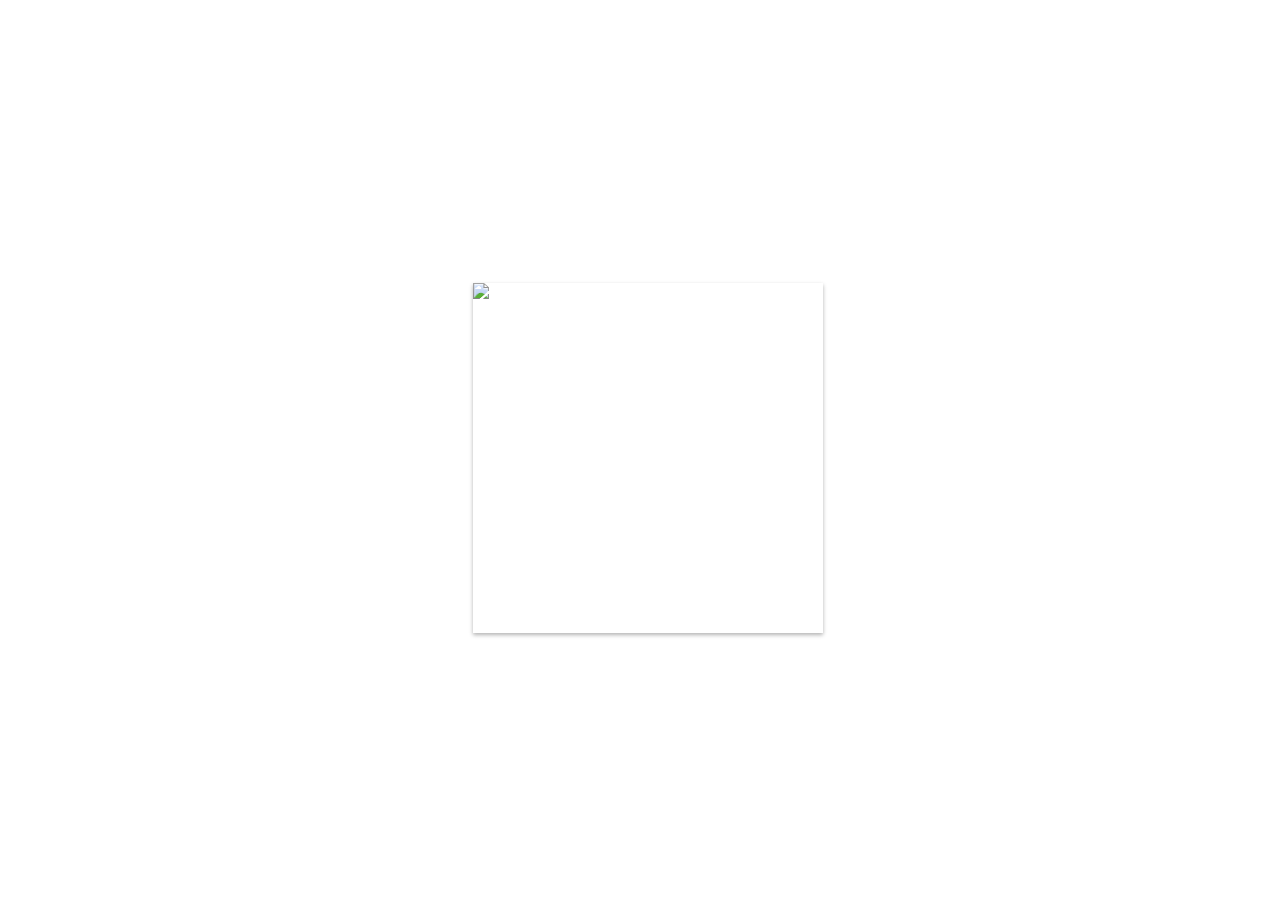
==== Luvr.html @ f3813b2b "Version 1.0" ====
<!DOCTYPE html>
<html>
    <head>
        <meta charset="utf-8">
        <title>Bubbles</title>
        <link rel="stylesheet" href="./Luvr.css">
        <link href="https://fonts.googleapis.com/css2?family=Raleway:wght@300;400;700&display=swap" rel="stylesheet">
    </head>

    <body>
        <div class="luvr">    
            <div class="img">
                <div class="front-side">
                    <img src="./photo-1535399475061-ad1dca038c26.jpg alt="Luvr">
                </div>
                <div class="back-side">
                    <h3>The Louvre</h3>
                    <p>The Louvre (French: Musée du Louvre), is the world’s largest art museum and a historic monument in Paris, France. A central landmark of the city, it is located on the Right Bank of the Seine in the city’s 1st arrondissement (district or ward). –Learn More ></p>
                </div>
            </div>
        </div>
    </body>
</html>
---- Luvr.css ----
body {
    font-family: 'Raleway', sans-serif;
    word-spacing: 5px;
    line-height: 20px;
}

.luvr {
    position: absolute;
    width: 100%;
    height: 100%;
    display: flex;
    justify-content: center;
    align-items: center;
}

.img {
    width: 350px;
    height: 350px;
    position: relative;
    perspective: 1000px;
}

.front-side{
    position: absolute;
    width: 100%;
    height: 100%;
    transition: 1s;
    backface-visibility: hidden;
    box-shadow: 0 2px 4px rgba(0,0,0,.3);
}

.back-side {
    transform: rotateY(180deg);
    position: absolute;
    width: 100%;
    height: 100%;
    transition: 1s;
    backface-visibility: hidden;
    background-color: #C4DCD9;
    box-shadow: 0 2px 4px rgba(0,0,0,.3);
}

.front-side img {
    max-width: 100%;
    min-width: 100%;
    max-height: 100%;
    min-height: 100%;
}

.back-side h3 {
    text-decoration: underline;
}

.img:hover .front-side {
    transform: rotateY(180deg);
}

.img:hover .back-side {
    transform: rotateY(360deg);
}
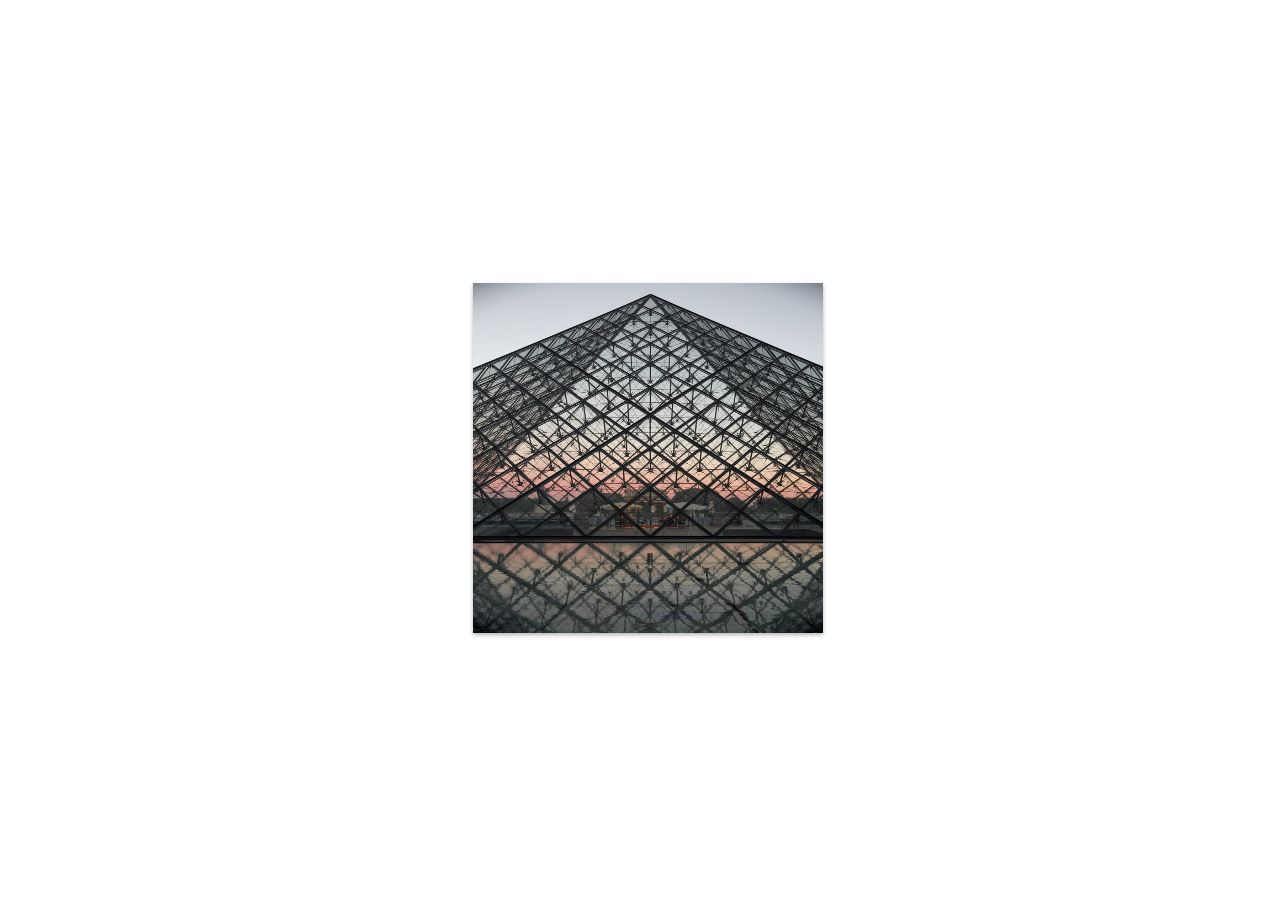
==== commit edff8146: "Version 1.0" ====
--- a/Luvr.html
+++ b/Luvr.html
@@ -11,7 +11,7 @@
         <div class="luvr">    
             <div class="img">
                 <div class="front-side">
-                    <img src="./photo-1535399475061-ad1dca038c26.jpg alt="Luvr">
+                    <img src="./photo-1535399475061-ad1dca038c26.jpg" alt="Luvr">
                 </div>
                 <div class="back-side">
                     <h3>The Louvre</h3>
